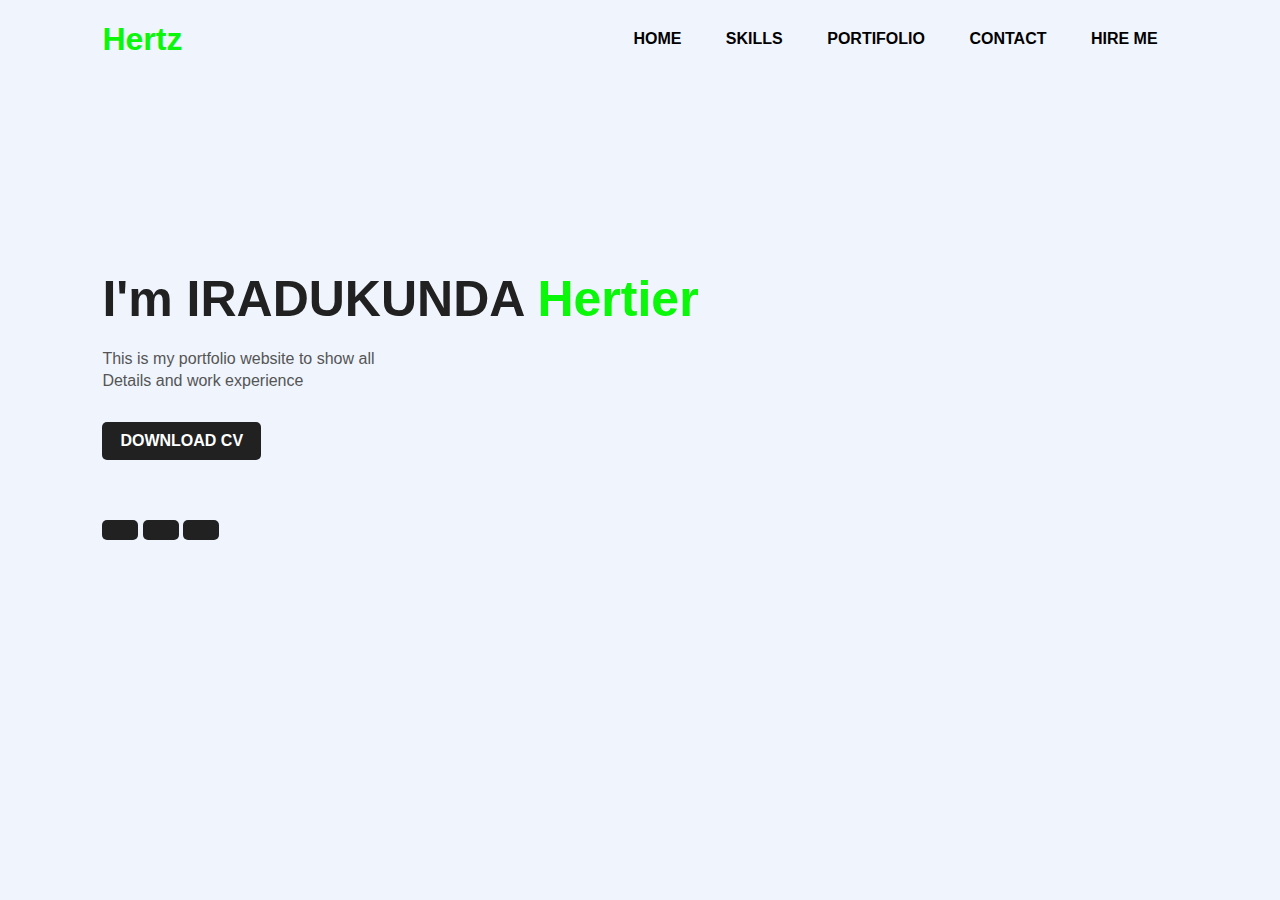
==== index.htm @ 306aa91d "updated" ====
<!DOCTYPE html>
<html lang="en">
<head>
    <meta charset="UTF-8">
    <meta name="viewport" content="width=device-width, initial-scale=1.0">
    <link rel="stylesheet" href="portf.css">
    <link rel="stylesheet" href="https://cdnjs.cloudflare.com/ajax/libs/font-awesome/6.4.2/css/all.min.css" integrity="sha512-z3gLpd7yknf1YoNbCzqRKc4qyor8gaKU1qmn+CShxbuBusANI9QpRohGBreCFkKxLhei6S9CQXFEbbKuqLg0DA==" crossorigin="anonymous" referrerpolicy="no-referrer" />
    <title>Portifolio| Hertz</title>
</head>
<body>
    <div class="hero">
        <nav>
            <h1>Hertz</h1>
            <ul>
                <li><a href="portf.htm">HOME</a></li>
                <li><a href="skills.htm">SKILLS</a></li>
                
                <li><a href="#">PORTIFOLIO</a></li>
                <li><a href="contact.htm">CONTACT</a></li>
                <li><a href="#">HIRE ME</a></li>
            </ul>
        </nav>
        <div class="detel">
            <h1>I'm IRADUKUNDA <span>Hertier</span></h1>
            <p>This is my portfolio website to show all<br>
            Details and work experience</p>
            <a href="#">DOWNLOAD CV</a>
            <div class="social">
                <a href="https://github.com/hertier2"><i class="fa-brands fa-github"></i></a>
                <a href="0791020099"><i class="fa-brands fa-whatsapp"></i></a>
                <a href="https://www.instagram.com/umuragwa28/?hl=en"><i class="fa-brands fa-instagram"></i></a>
            </div>
        </div>
        <div class="images">
            <img src="C:\Users\HP\Downloads\hertz.jpg" alt="">
        </div>
    </div>
    
</body>
</html>
---- portf.css ----
*{
  margin: 0;
  padding: 0;
  font-family: sans-serif;
}
.hero{
  position: relative;
  width: 100%;
  height: 100vh;
  background: #eff4fd;
}
nav h1{
  color:rgb(10, 247, 10) ;
}
nav{

  display: flex;
  width: 84%;
  margin: auto;
  padding: 20px 0;
  align-items: center;
  justify-content: space-between;
}
nav ul li{

  display: inline-block;
  list-style: none;
  margin: 10px 20px;
}
nav ul li a{
  text-decoration: none;
  color: #000;
  font-weight: bold;
}

nav ul li a:hover{
  color: rgb(95, 255, 47);
}
.detel{
  margin-left: 8%;
  margin-top: 15%;
}
.detel h1{
  font-size: 50px;
  color: #212121;
  margin-bottom: 20px;
}
span{
  color:  rgb(10, 247, 10);
}
.detel p{
  color:#555;
  line-height: 22px;
}
.detel a{
  background: #212121;
  padding: 10px 18px;
  text-decoration: none;
  font-weight: bold;
  color: #fff;
  display: inline-block;
  margin: 30px 0;
  border-radius: 5px;
}
.detel a:hover{
  background:rgb(10, 247, 10) ;
  color: #212121;
}
.social i{
  background: none;
  border-radius: 10px;
}
.images{
  width: 30%;
  height: 60%;
  position: absolute;
  bottom: 0;
  right: 100px;
}
.images img{

  height: 100%;
  position: absolute;
  left: 50%;
  bottom: 0;
  transform: translateX(-50%);
  transition: bottom 1s, left 1s;
  border-radius: 80% 25% 25% 25%;
}

.images:hover img{
  left: 45%;
}
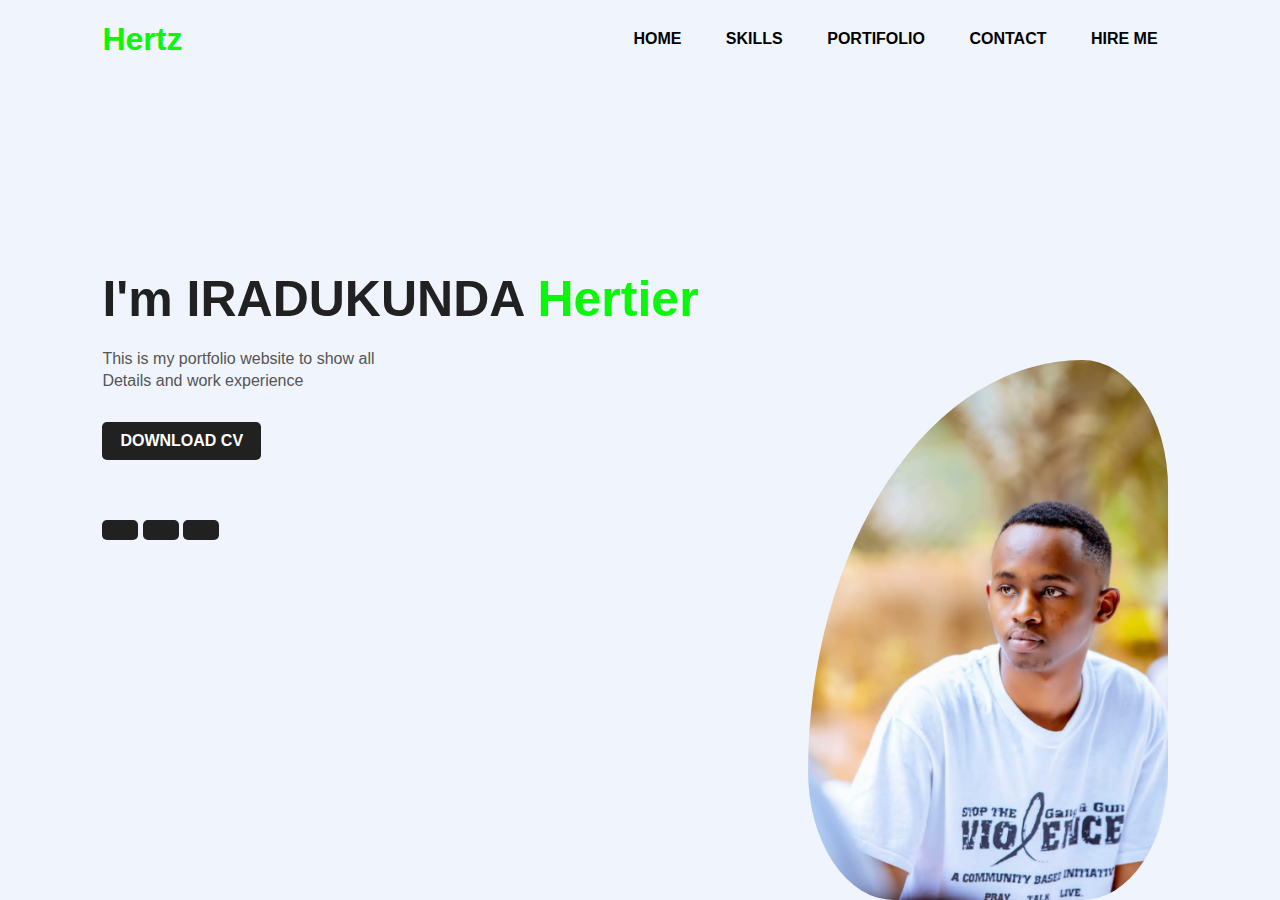
==== commit e99b0522: "correction" ====
--- a/index.htm
+++ b/index.htm
@@ -12,11 +12,11 @@
         <nav>
             <h1>Hertz</h1>
             <ul>
-                <li><a href="portf.htm">HOME</a></li>
-                <li><a href="skills.htm">SKILLS</a></li>
+                <li><a href="/portf.htm">HOME</a></li>
+                <li><a href="/skills.htm">SKILLS</a></li>
                 
                 <li><a href="#">PORTIFOLIO</a></li>
-                <li><a href="contact.htm">CONTACT</a></li>
+                <li><a href="/contact.htm">CONTACT</a></li>
                 <li><a href="#">HIRE ME</a></li>
             </ul>
         </nav>
@@ -32,9 +32,9 @@
             </div>
         </div>
         <div class="images">
-            <img src="C:\Users\HP\Downloads\hertz.jpg" alt="">
+            <img src="/hertz.jpg" alt="">
         </div>
     </div>
     
 </body>
-</html>+</html>
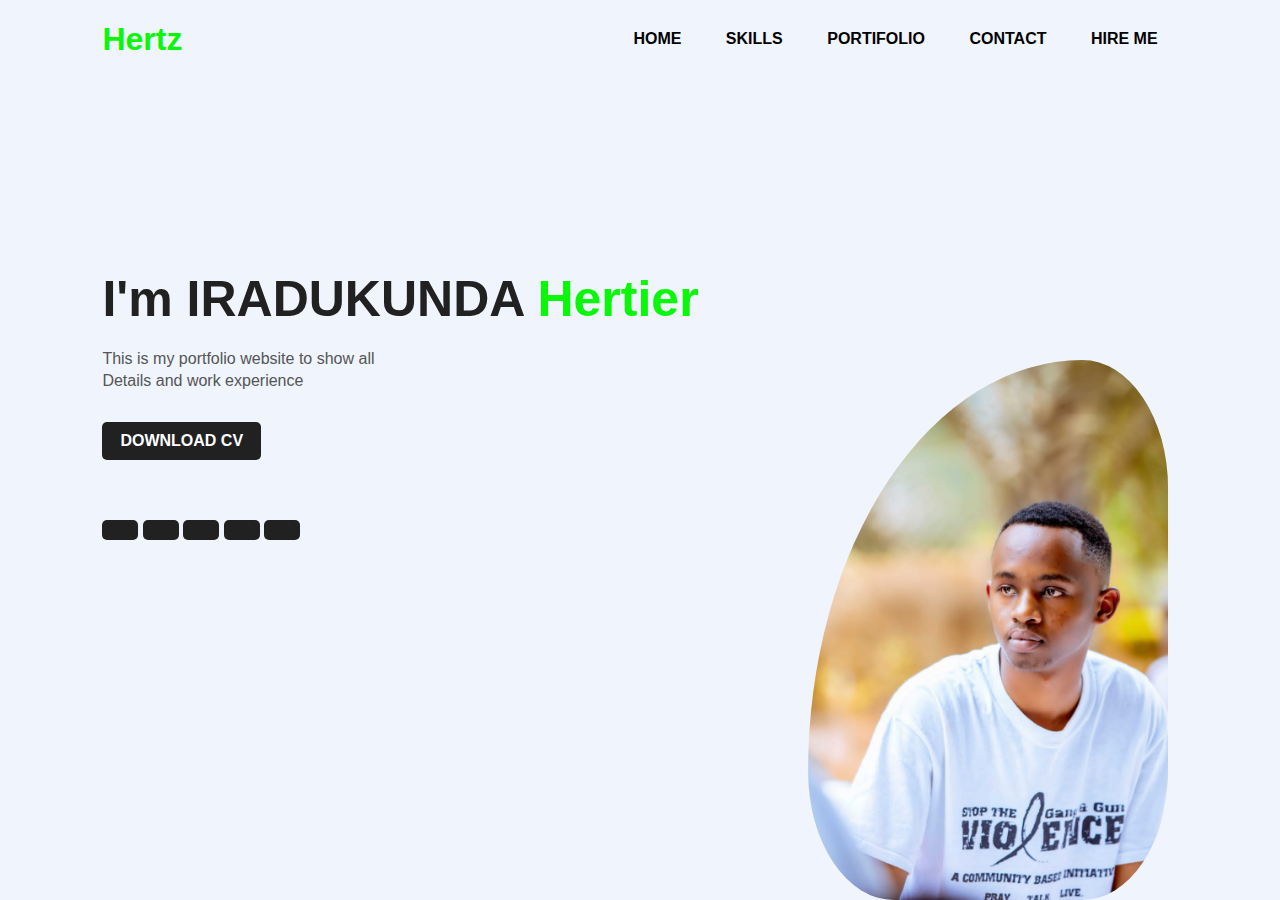
==== commit 3a67ee32: "correction" ====
--- a/index.htm
+++ b/index.htm
@@ -12,12 +12,12 @@
         <nav>
             <h1>Hertz</h1>
             <ul>
-                <li><a href="/portf.htm">HOME</a></li>
-                <li><a href="/skills.htm">SKILLS</a></li>
+                <li><a href="index.htm">HOME</a></li>
+                <li><a href="skills.htm">SKILLS</a></li>
                 
                 <li><a href="#">PORTIFOLIO</a></li>
-                <li><a href="/contact.htm">CONTACT</a></li>
-                <li><a href="#">HIRE ME</a></li>
+                <li><a href="contact.htm">CONTACT</a></li>
+                <li><a href="contact.htm">HIRE ME</a></li>
             </ul>
         </nav>
         <div class="detel">
@@ -29,12 +29,14 @@
                 <a href="https://github.com/hertier2"><i class="fa-brands fa-github"></i></a>
                 <a href="0791020099"><i class="fa-brands fa-whatsapp"></i></a>
                 <a href="https://www.instagram.com/umuragwa28/?hl=en"><i class="fa-brands fa-instagram"></i></a>
+                <a href="https://www.linkedin.com/in/iradukunda-hertier-526731296/"><i class="fa-brands fa-linkedin"></i></a>
+                <a href="https://twitter.com/Hertzier"><i class="fa-brands fa-twitter"></i></a>
             </div>
         </div>
         <div class="images">
-            <img src="/hertz.jpg" alt="">
+            <img src="hertz.jpg" alt="">
         </div>
     </div>
     
 </body>
-</html>
+</html>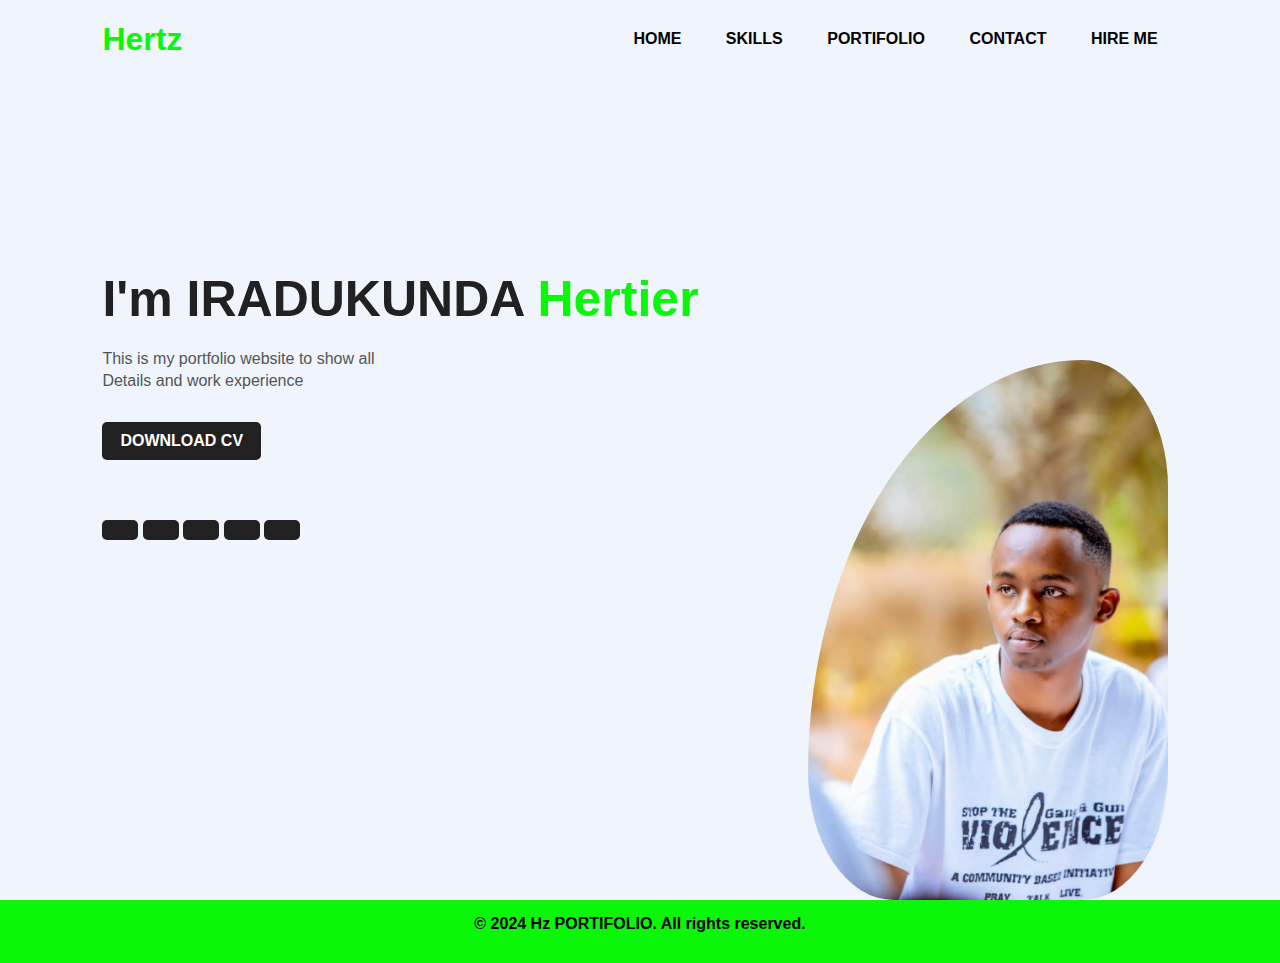
==== commit e6163a85: "correction2" ====
--- a/index.htm
+++ b/index.htm
@@ -37,6 +37,8 @@
             <img src="hertz.jpg" alt="">
         </div>
     </div>
-    
+  <div class="footer">
+    <p>&copy; 2024 Hz PORTIFOLIO. All rights reserved.</p>
+  </div>  
 </body>
 </html>--- a/portf.css
+++ b/portf.css
@@ -90,4 +90,13 @@
 
 .images:hover img{
   left: 45%;
-} +} 
+.footer{
+  margin-top: auto;
+  background-color:rgb(10, 247, 10)  ;
+  text-align: center;
+
+  font-weight:bold;
+  padding-top: 15px;
+  height: 3em;
+}